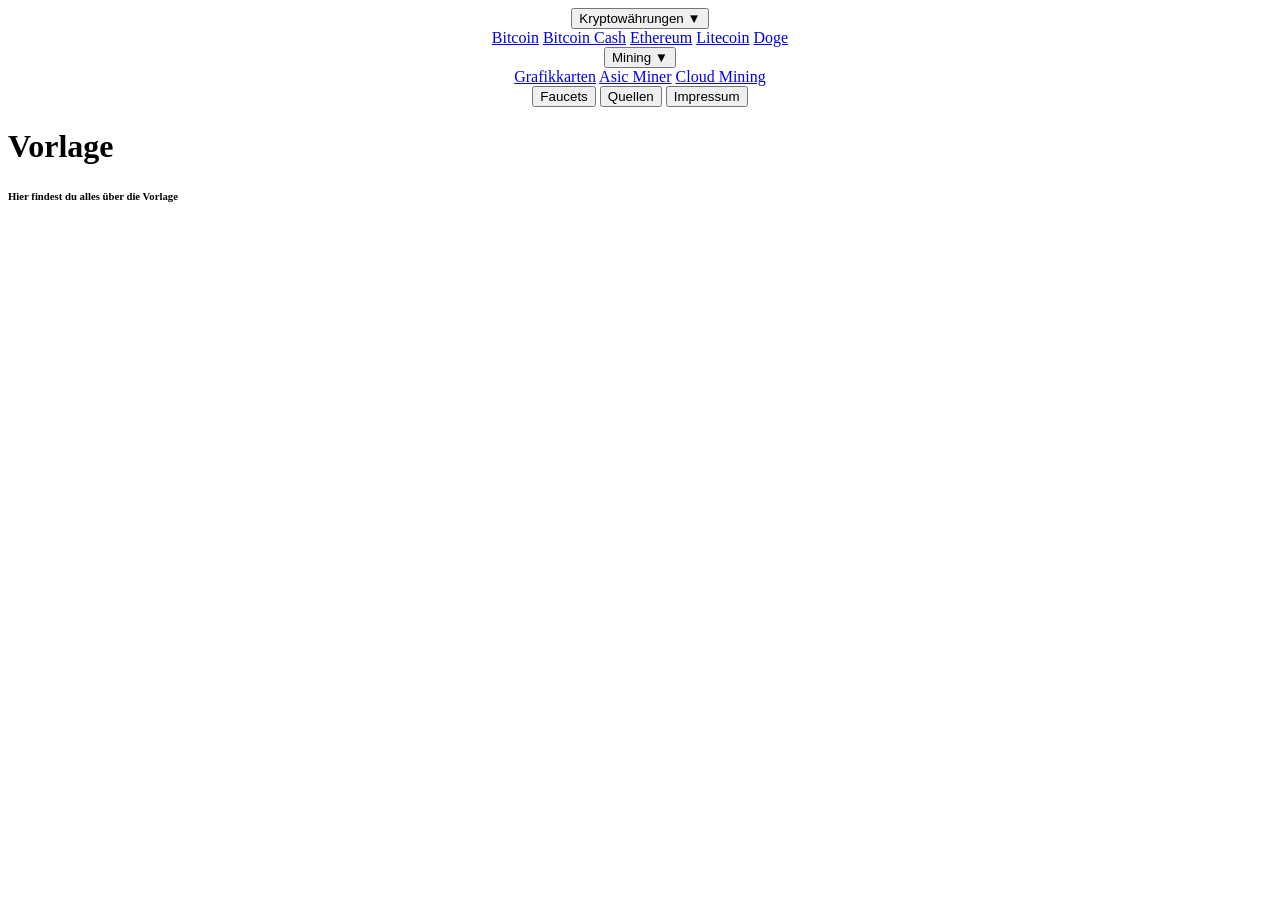
==== asic.html @ ef97fd26 "Add files via upload" ====
<!DOCTYPE html>
<html lang="de">
<meta charset="utf-8">
<html>
<head>
    <meta charset="utf-8">
    <meta http-equiv="X-UA-Compatible" content="IE=edge">
    <title>Kryptowährungen</title>
    <meta name="viewport" content="width=device-width, initial-scale=1">
    <link rel="stylesheet" type="text/css" media="screen" href="css/styl.css">
    <link href="https://fonts.googleapis.com/css?family=Raleway:400,400i,700" rel="stylesheet">
	<meta name="viewport" content="width=1024" />
</head>
<body>
	<center>
	<div class="topbtnrow">
		<div class="dropdown">
			<button class="dropbtn" OnClick="location.href='index.html'" >Kryptowährungen &#9660;</button>
				<div class="dropdown-content">
					<a class="drpdwnaw" href="bitcoin.html">Bitcoin</a>
					<a class="drpdwnaw" href="bitcoincsh.html">Bitcoin Cash</a>
					<a class="drpdwnaw" href="ethereum.html">Ethereum</a>
					<a class="drpdwnaw" href="litecoin.html">Litecoin</a>
					<a class="drpdwnaw" href="doge.html">Doge</a>
				</div>
		</div>
		<div class="dropdown">
			<button class="dropbtn" OnClick="location.href='mining.html'">Mining &#9660;</button>
				<div class="dropdown-content">
					<a class="drpdwnaw" href="grakka.html">Grafikkarten</a>
					<a class="drpdwnaw" href="asic.html">Asic Miner</a>
					<a class="drpdwnaw" href="cloud.html">Cloud Mining</a>
				</div>
		</div>
		<button class="dropbtn"
		OnClick="location.href='faucet.html'">
		Faucets</button>
		
		<button class="dropbtn"
		OnClick="location.href='quelle.html'">
		Quellen</button>

		<button class="dropbtn"
		OnClick="location.href='impressum.html'">
		Impressum</button>
	</div>

	</center>
	<h1 class="toptext">Vorlage</h1>

	<h6 class="downtext">
		Hier findest du alles über die Vorlage
	</h6>	
	
	<p class="maintext">
		
	</p>
</body>
</html>
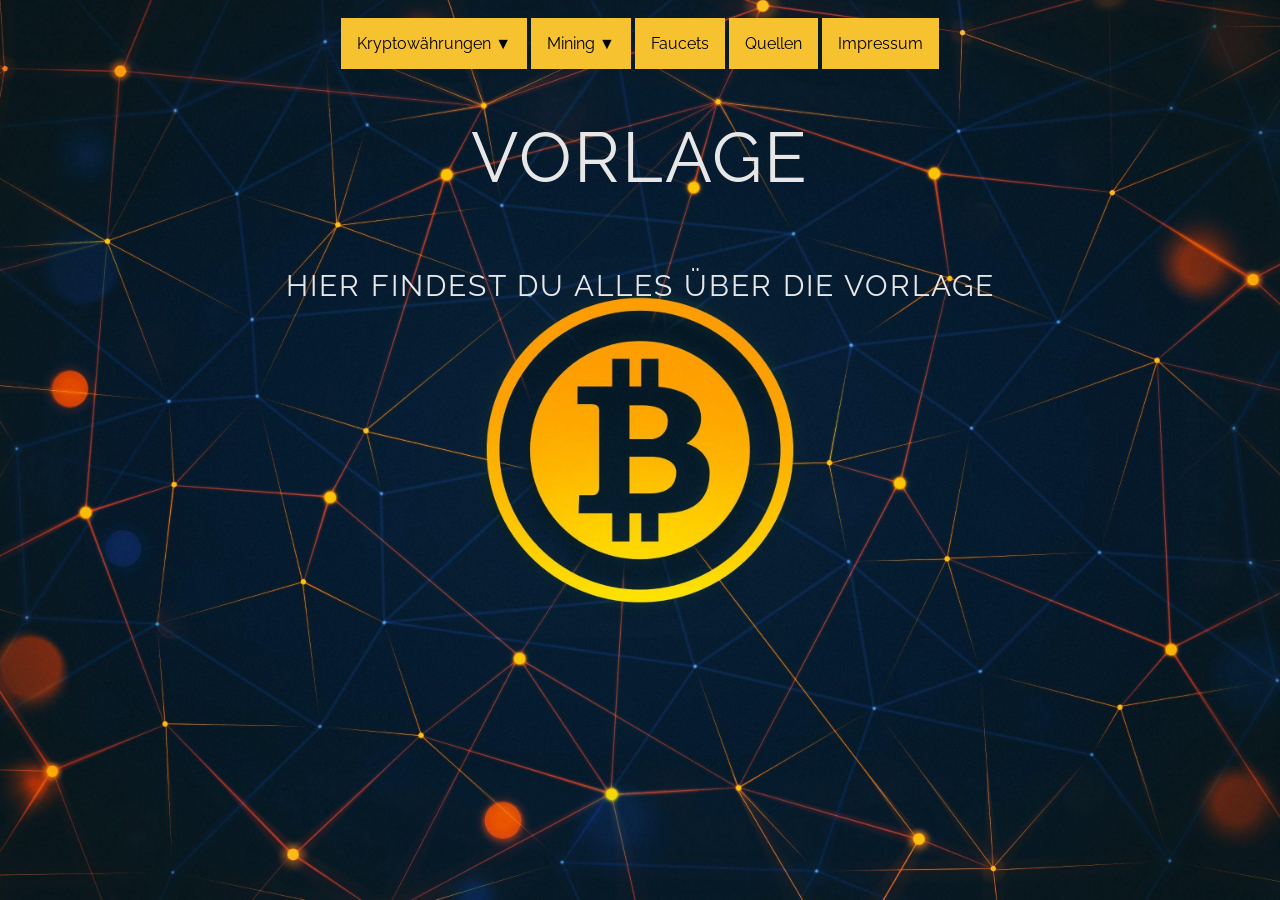
==== commit df6a8a26: "Update asic.html" ====
--- a/asic.html
+++ b/asic.html
@@ -15,7 +15,7 @@
 	<center>
 	<div class="topbtnrow">
 		<div class="dropdown">
-			<button class="dropbtn" OnClick="location.href='index.html'" >Kryptowährungen &#9660;</button>
+			<button class="dropbtn" OnClick="location.href='index.php'" >Kryptowährungen &#9660;</button>
 				<div class="dropdown-content">
 					<a class="drpdwnaw" href="bitcoin.html">Bitcoin</a>
 					<a class="drpdwnaw" href="bitcoincsh.html">Bitcoin Cash</a>
@@ -56,4 +56,4 @@
 		
 	</p>
 </body>
-</html>+</html>
--- a/css/styl.css
+++ b/css/styl.css
@@ -0,0 +1,151 @@
+@import url('https://fonts.googleapis.com/css?family=Raleway:400,400i,700');
+
+html {
+	/*text-align: center;*/
+}
+
+body {
+  background-image: url('img/background.jpg');
+  background-repeat: no-repeat;
+  background-attachment: fixed;
+  background-position: center;
+  background-size: cover;
+}
+
+button {
+	margin-top: 10px;
+	padding: 10px;
+	
+	color: #FFF;
+	background-color: #000000;
+	
+	border: solid 3px #000000;
+    font-family: Raleway;
+	
+	transition: ease-in-out all 300ms;
+}
+
+.drpdwnaw {
+    font-family: Raleway;
+    font-size: 15px;
+}
+
+.toptext {
+    color: #e7e7e7;
+    font-family: 'Raleway', sans-serif;
+    text-align: center;
+
+    font-size: 70px;
+    letter-spacing: 2px;
+    text-transform: uppercase;
+
+    font-weight: 400;
+
+    animation: travel 2s;
+}
+
+.downtext {
+    color: #e7e7e7;
+    font-family: 'Raleway', sans-serif;
+    text-align: center;
+
+    font-size: 30px;
+    letter-spacing: 2px;
+    text-transform: uppercase;
+
+    font-weight: 400;
+
+    animation: travel 4s;
+}
+
+.maintext {
+    color: #e7e7e7;
+    font-family: 'Raleway', sans-serif;
+    text-align: center;
+
+    font-size: 18px;
+    letter-spacing: 2px;
+    text-transform: uppercase;
+    padding-top: 100px;
+
+    font-weight: 400;
+
+    animation: travel 6s;
+}
+
+.maintextbox {
+    padding: 10;
+}
+
+strong {
+    font-weight: 800;
+}
+
+.dropbtn {
+    background-color: #f7c230;
+    color: rgb(0, 0, 0);
+    padding: 16px;
+    font-size: 16px;
+    border: none;
+  }
+  
+  .dropdown {
+    position: relative;
+    display: inline-block;
+  }
+  
+  .dropdown-content {
+    display: none;
+    position: absolute;
+    background-color: #d1a62f;
+    min-width: 160px;
+    box-shadow: 0px 8px 16px 0px rgba(0,0,0);
+    z-index: 1;
+  }
+  
+  .homebtn {
+    padding-right: 77%;
+}
+
+.topbtnrow {
+    padding-left: 0%;
+}
+
+  .dropdown-content a {
+    color: black;
+    padding: 12px 16px;
+    text-decoration: none;
+    display: block;
+  }
+  
+  .dropdown-content a:hover {background-color: #ddd;}
+  
+  .dropdown:hover .dropdown-content {display: block;}
+
+  .dropbtn:hover {
+    background-color: #ddd;
+  }
+  
+  @keyframes under {
+    from {
+        opacity: 0.0;
+        transform: translateY(-20px);
+    }
+
+    to { 
+        opacity: 1;
+        transform: translateY(0px);
+    }
+}
+
+
+@keyframes travel {
+    from {
+        opacity: 0.01;
+        transform: translateY(130px);
+    }
+
+    to { 
+        transform: translateY(0px);
+    }
+}
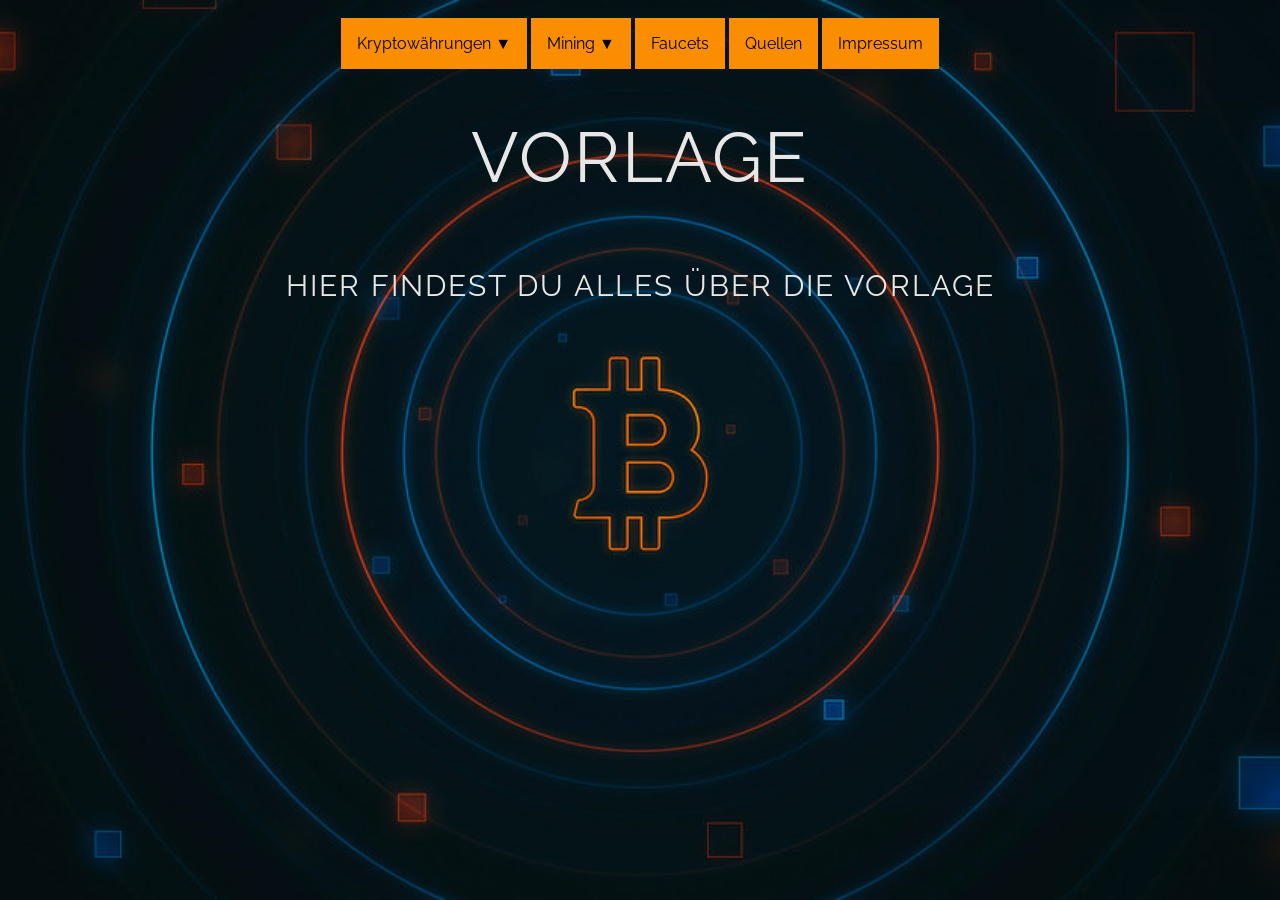
==== commit 1c6c63c6: "Add files via upload" ====
--- a/asic.html
+++ b/asic.html
@@ -2,48 +2,49 @@
 <html lang="de">
 <meta charset="utf-8">
 <html>
-<head>
-    <meta charset="utf-8">
-    <meta http-equiv="X-UA-Compatible" content="IE=edge">
-    <title>Kryptowährungen</title>
-    <meta name="viewport" content="width=device-width, initial-scale=1">
-    <link rel="stylesheet" type="text/css" media="screen" href="css/styl.css">
-    <link href="https://fonts.googleapis.com/css?family=Raleway:400,400i,700" rel="stylesheet">
-	<meta name="viewport" content="width=1024" />
-</head>
-<body>
-	<center>
-	<div class="topbtnrow">
-		<div class="dropdown">
-			<button class="dropbtn" OnClick="location.href='index.php'" >Kryptowährungen &#9660;</button>
-				<div class="dropdown-content">
-					<a class="drpdwnaw" href="bitcoin.html">Bitcoin</a>
-					<a class="drpdwnaw" href="bitcoincsh.html">Bitcoin Cash</a>
-					<a class="drpdwnaw" href="ethereum.html">Ethereum</a>
-					<a class="drpdwnaw" href="litecoin.html">Litecoin</a>
-					<a class="drpdwnaw" href="doge.html">Doge</a>
+	<head>
+		<meta charset="utf-8">
+		<title>Kryptowährungen</title>
+		<link rel="stylesheet" type="text/css" media="screen" href="css/styl.css">
+		<link href="https://fonts.googleapis.com/css?family=Raleway:400,400i,700" rel="stylesheet">
+	</head>
+	<body>
+		<center>
+		<!--Head Btn Row-->
+			<div class="topbtnrow">
+				<!--Drop Down Krypt-->
+				<div class="dropdown">
+					<button style="cursor:pointer;" class="dropbtn" OnClick="location.href='index.html'" >Kryptowährungen &#9660;</button>
+						<div class="dropdown-content">
+							<a class="drpdwnaw" href="bitcoin.html">Bitcoin</a>
+							<a class="drpdwnaw" href="bitcoincsh.html">Bitcoin Cash</a>
+							<a class="drpdwnaw" href="ethereum.html">Ethereum</a>
+							<a class="drpdwnaw" href="litecoin.html">Litecoin</a>
+							<a class="drpdwnaw" href="doge.html">Doge</a>
+						</div>
 				</div>
-		</div>
-		<div class="dropdown">
-			<button class="dropbtn" OnClick="location.href='mining.html'">Mining &#9660;</button>
-				<div class="dropdown-content">
-					<a class="drpdwnaw" href="grakka.html">Grafikkarten</a>
-					<a class="drpdwnaw" href="asic.html">Asic Miner</a>
-					<a class="drpdwnaw" href="cloud.html">Cloud Mining</a>
+				<!--Drop Down Mining-->
+				<div class="dropdown">
+					<button style="cursor:pointer;" class="dropbtn" OnClick="location.href='mining.html'">Mining &#9660;</button>
+						<div class="dropdown-content">
+							<a class="drpdwnaw" href="grakka.html">Grafikkarten</a>
+							<a class="drpdwnaw" href="asic.html">Asic Miner</a>
+							<a class="drpdwnaw" href="cloud.html">Cloud Mining</a>
+						</div>
 				</div>
-		</div>
-		<button class="dropbtn"
-		OnClick="location.href='faucet.html'">
-		Faucets</button>
-		
-		<button class="dropbtn"
-		OnClick="location.href='quelle.html'">
-		Quellen</button>
-
-		<button class="dropbtn"
-		OnClick="location.href='impressum.html'">
-		Impressum</button>
-	</div>
+				<!--Button-->
+				<button style="cursor:pointer;" class="dropbtn"
+				OnClick="location.href='faucet.html'">
+				Faucets</button>
+				<!--Button-->
+				<button style="cursor:pointer;" class="dropbtn"
+				OnClick="location.href='quelle.html'">
+				Quellen</button>
+				<!--Button-->
+				<button style="cursor:pointer;" class="dropbtn"
+				OnClick="location.href='impressum.html'">
+				Impressum</button>
+			</div>
 
 	</center>
 	<h1 class="toptext">Vorlage</h1>
@@ -56,4 +57,4 @@
 		
 	</p>
 </body>
-</html>
+</html>
--- a/css/styl.css
+++ b/css/styl.css
@@ -59,10 +59,10 @@
 }
 
 .maintext {
-    color: #e7e7e7;
+    color: #ffffff;
     font-family: 'Raleway', sans-serif;
     text-align: center;
-
+    
     font-size: 18px;
     letter-spacing: 2px;
     text-transform: uppercase;
@@ -82,7 +82,7 @@
 }
 
 .dropbtn {
-    background-color: #f7c230;
+    background-color: #fa8e00;
     color: rgb(0, 0, 0);
     padding: 16px;
     font-size: 16px;
@@ -97,7 +97,7 @@
   .dropdown-content {
     display: none;
     position: absolute;
-    background-color: #d1a62f;
+    background-color: #fa8e00;
     min-width: 160px;
     box-shadow: 0px 8px 16px 0px rgba(0,0,0);
     z-index: 1;
@@ -117,6 +117,10 @@
     text-decoration: none;
     display: block;
   }
+
+.faucet {
+    margin-right: 10px;
+}
   
   .dropdown-content a:hover {background-color: #ddd;}
   
@@ -126,7 +130,7 @@
     background-color: #ddd;
   }
   
-  @keyframes under {
+@keyframes under {
     from {
         opacity: 0.0;
         transform: translateY(-20px);
